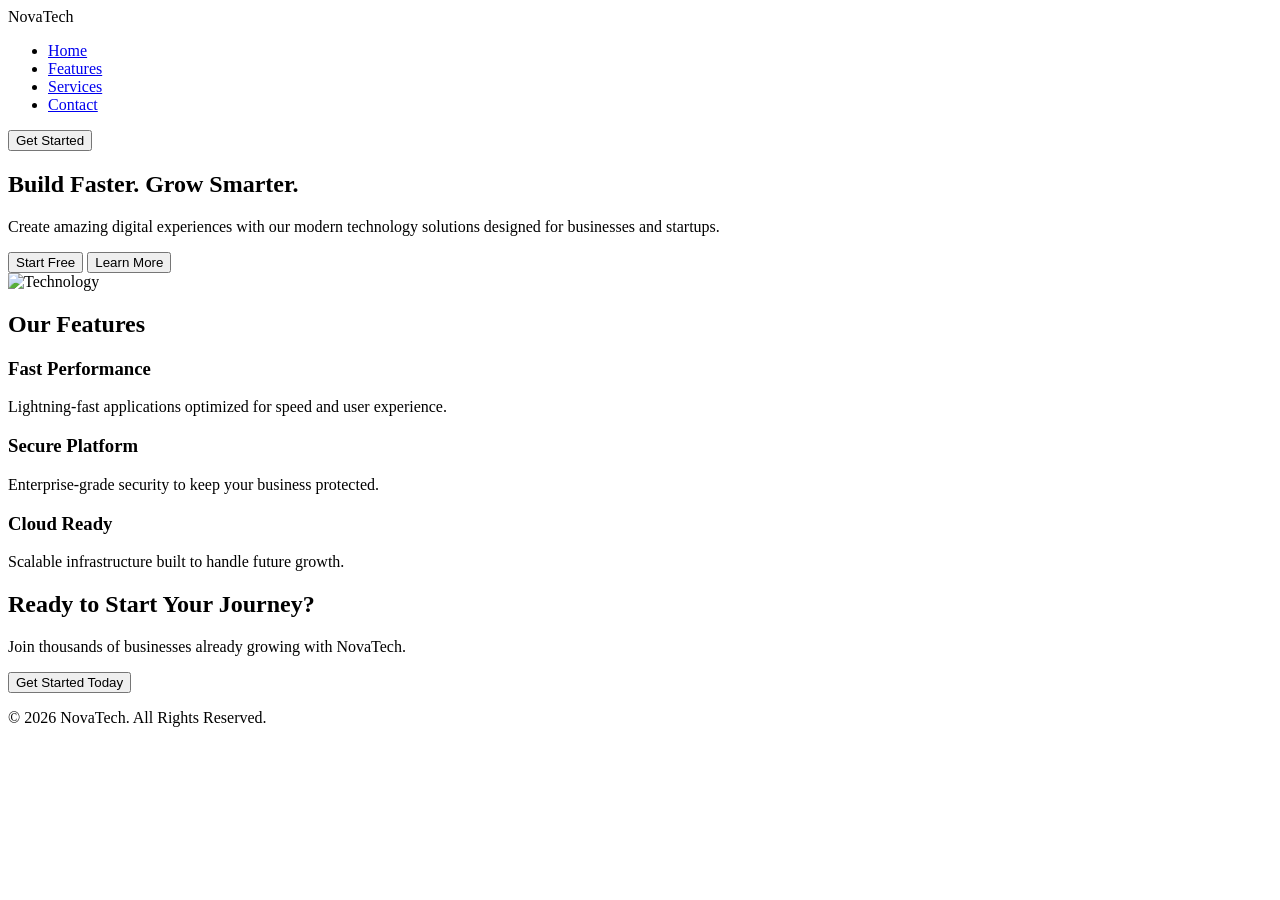
==== nova/index.html @ 7725443a "adding to a folder" ====
<!DOCTYPE html>
<html lang="en">
<head>
    <meta charset="UTF-8">
    <meta name="viewport" content="width=device-width, initial-scale=1.0">
    <title>NovaTech</title>
    <link rel="stylesheet" href="index.css">
</head>
<body>

    <header>
        <nav>
            <div class="logo">NovaTech</div>

            <ul class="nav-links">
                <li><a href="#">Home</a></li>
                <li><a href="#">Features</a></li>
                <li><a href="#">Services</a></li>
                <li><a href="#">Contact</a></li>
            </ul>

            <button class="btn">Get Started</button>
        </nav>
    </header>

    <section class="hero">
        <div class="hero-content">
            <h1>Build Faster. Grow Smarter.</h1>
            <p>
                Create amazing digital experiences with our modern
                technology solutions designed for businesses and startups.
            </p>

            <div class="hero-buttons">
                <button class="primary-btn">Start Free</button>
                <button class="secondary-btn">Learn More</button>
            </div>
        </div>

        <div class="hero-image">
            <img src="https://images.unsplash.com/photo-1516321318423-f06f85e504b3?w=900" alt="Technology">
        </div>
    </section>

    <section class="features">
        <h2>Our Features</h2>

        <div class="feature-container">

            <div class="card">
                <h3>Fast Performance</h3>
                <p>
                    Lightning-fast applications optimized for speed and user experience.
                </p>
            </div>

            <div class="card">
                <h3>Secure Platform</h3>
                <p>
                    Enterprise-grade security to keep your business protected.
                </p>
            </div>

            <div class="card">
                <h3>Cloud Ready</h3>
                <p>
                    Scalable infrastructure built to handle future growth.
                </p>
            </div>

        </div>
    </section>

    <section class="cta">
        <h2>Ready to Start Your Journey?</h2>
        <p>Join thousands of businesses already growing with NovaTech.</p>
        <button class="primary-btn">Get Started Today</button>
    </section>

    <footer>
        <p>© 2026 NovaTech. All Rights Reserved.</p>
    </footer>

</body>
</html>
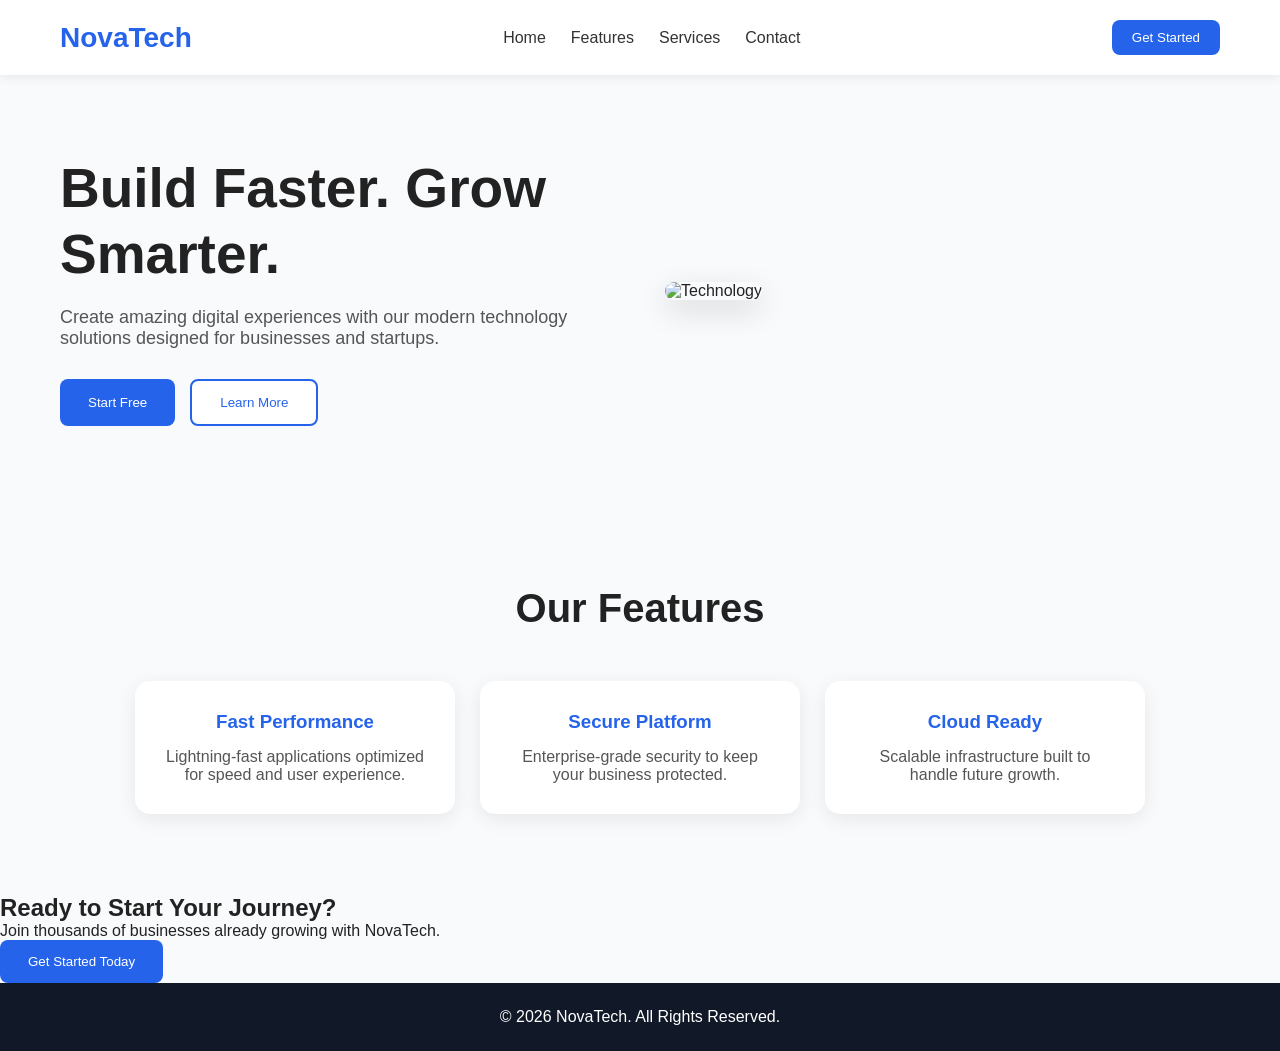
==== commit 1283febd: "Fix HTML formatting and structure" ====
--- a/nova/index.html
+++ b/nova/index.html
@@ -71,7 +71,7 @@
         </div>
     </section>
 
-    <section class="cta">
+    <section id = "r",class="cta">
         <h2>Ready to Start Your Journey?</h2>
         <p>Join thousands of businesses already growing with NovaTech.</p>
         <button class="primary-btn">Get Started Today</button>
--- a/nova/index.css
+++ b/nova/index.css
@@ -0,0 +1,213 @@
+*{
+    margin:0;
+    padding:0;
+    box-sizing:border-box;
+    font-family:Arial, Helvetica, sans-serif;
+}
+
+body{
+    background:#f8fafc;
+    color:#222;
+}
+
+header{
+    background:white;
+    box-shadow:0 2px 10px rgba(0,0,0,0.08);
+    position:sticky;
+    top:0;
+}
+
+nav{
+    max-width:1200px;
+    margin:auto;
+    padding:20px;
+    display:flex;
+    justify-content:space-between;
+    align-items:center;
+}
+
+.logo{
+    font-size:28px;
+    font-weight:bold;
+    color:#2563eb;
+}
+
+.nav-links{
+    list-style:none;
+    display:flex;
+    gap:25px;
+}
+
+.nav-links a{
+    text-decoration:none;
+    color:#333;
+    font-weight:500;
+}
+
+.nav-links a:hover{
+    color:#2563eb;
+}
+
+.btn{
+    padding:10px 20px;
+    border:none;
+    border-radius:8px;
+    background:#2563eb;
+    color:white;
+    cursor:pointer;
+}
+
+.hero{
+    max-width:1200px;
+    margin:auto;
+    padding:80px 20px;
+    display:flex;
+    align-items:center;
+    justify-content:space-between;
+    gap:50px;
+}
+
+.hero-content{
+    flex:1;
+}
+
+.hero-content h1{
+    font-size:55px;
+    margin-bottom:20px;
+    line-height:1.2;
+}
+
+.hero-content p{
+    font-size:18px;
+    color:#555;
+    margin-bottom:30px;
+}
+
+.hero-buttons{
+    display:flex;
+    gap:15px;
+}
+
+.primary-btn{
+    background:#2563eb;
+    color:white;
+    border:none;
+    padding:14px 28px;
+    border-radius:8px;
+    cursor:pointer;
+}
+
+.secondary-btn{
+    background:white;
+    border:2px solid #2563eb;
+    color:#2563eb;
+    padding:14px 28px;
+    border-radius:8px;
+    cursor:pointer;
+}
+
+.hero-image{
+    flex:1;
+}
+
+.hero-image img{
+    width:100%;
+    border-radius:20px;
+    box-shadow:0 10px 30px rgba(0,0,0,0.15);
+}
+
+.features{
+    padding:80px 20px;
+    text-align:center;
+}
+
+.features h2{
+    font-size:40px;
+    margin-bottom:50px;
+}
+
+.feature-container{
+    max-width:1200px;
+    margin:auto;
+    display:flex;
+    gap:25px;
+    justify-content:center;
+}
+
+.card{
+    background:white;
+    padding:30px;
+    border-radius:15px;
+    width:320px;
+    box-shadow:0 5px 20px rgba(0,0,0,0.08);
+    transition:0.3s;
+}
+
+.card:hover{
+    transform:translateY(-10px);
+}
+
+.card h3{
+    margin-bottom:15px;
+    color:#2563eb;
+}
+
+.card p{
+    color:#555;
+}
+
+.cta{
+    background:#2563eb;
+    color:white;
+    text-align:center;
+    padding:80px 20px;
+}
+
+.cta h2{
+    font-size:40px;
+    margin-bottom:15px;
+}
+
+.cta p{
+    margin-bottom:25px;
+}
+
+.cta .primary-btn{
+    background:white;
+    color:#2563eb;
+    font-weight:bold;
+}
+
+footer{
+    text-align:center;
+    padding:25px;
+    background:#111827;
+    color:white;
+}
+
+@media(max-width:768px){
+
+    .hero{
+        flex-direction:column;
+        text-align:center;
+    }
+
+    .hero-content h1{
+        font-size:40px;
+    }
+
+    .feature-container{
+        flex-direction:column;
+        align-items:center;
+    }
+
+    nav{
+        flex-direction:column;
+        gap:15px;
+    }
+
+    .nav-links{
+        flex-wrap:wrap;
+        justify-content:center;
+    }
+}
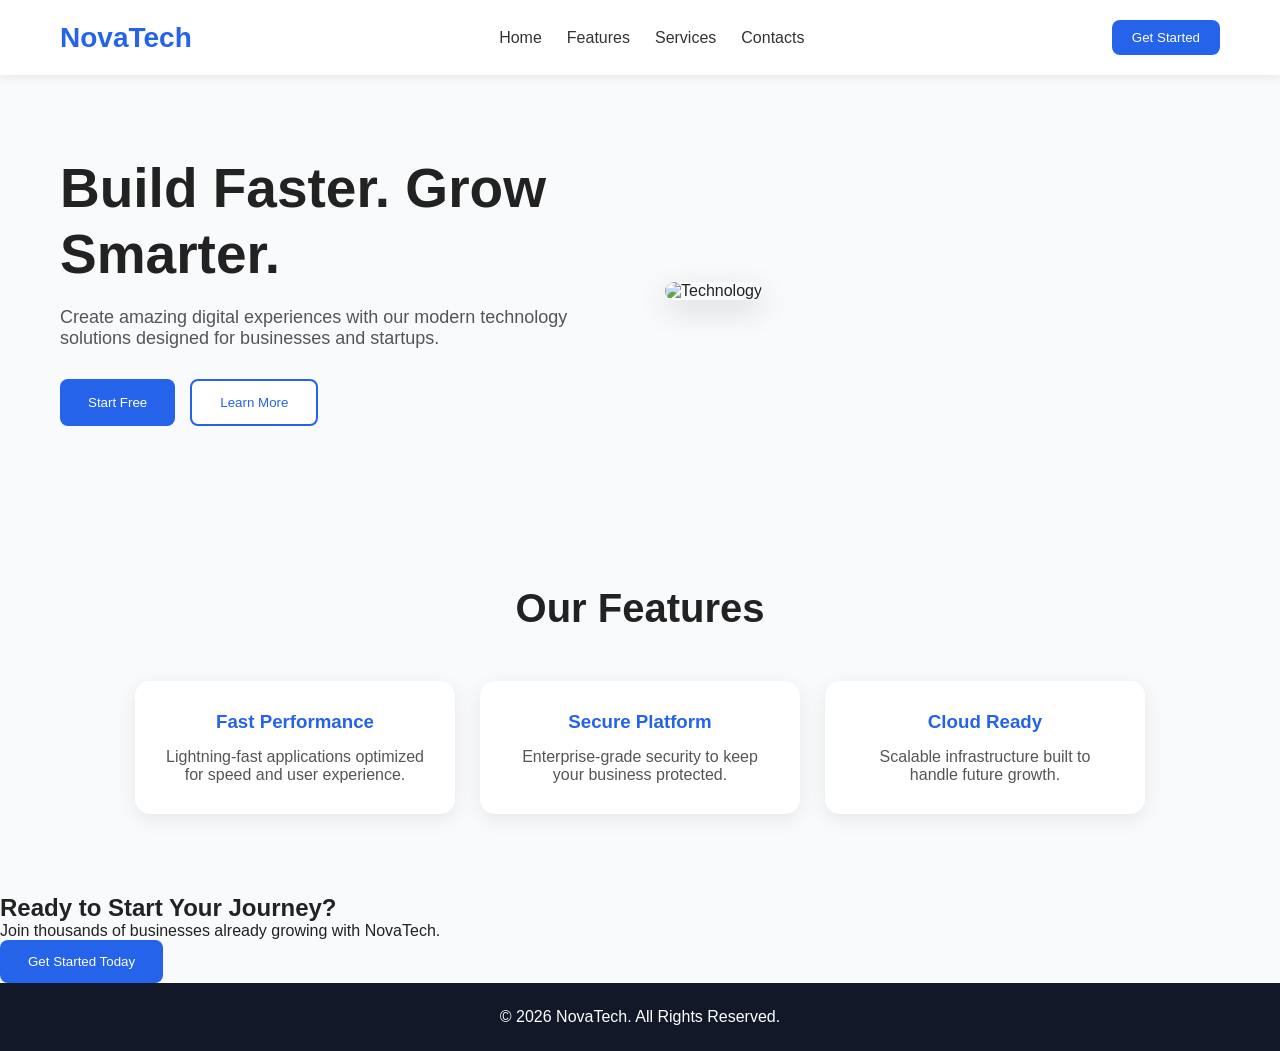
==== commit 42500752: "Fix HTML structure and correct tag attributes" ====
--- a/nova/index.html
+++ b/nova/index.html
@@ -16,7 +16,7 @@
                 <li><a href="#">Home</a></li>
                 <li><a href="#">Features</a></li>
                 <li><a href="#">Services</a></li>
-                <li><a href="#">Contact</a></li>
+                <li><a href="#">Contacts</a></li>
             </ul>
 
             <button class="btn">Get Started</button>
